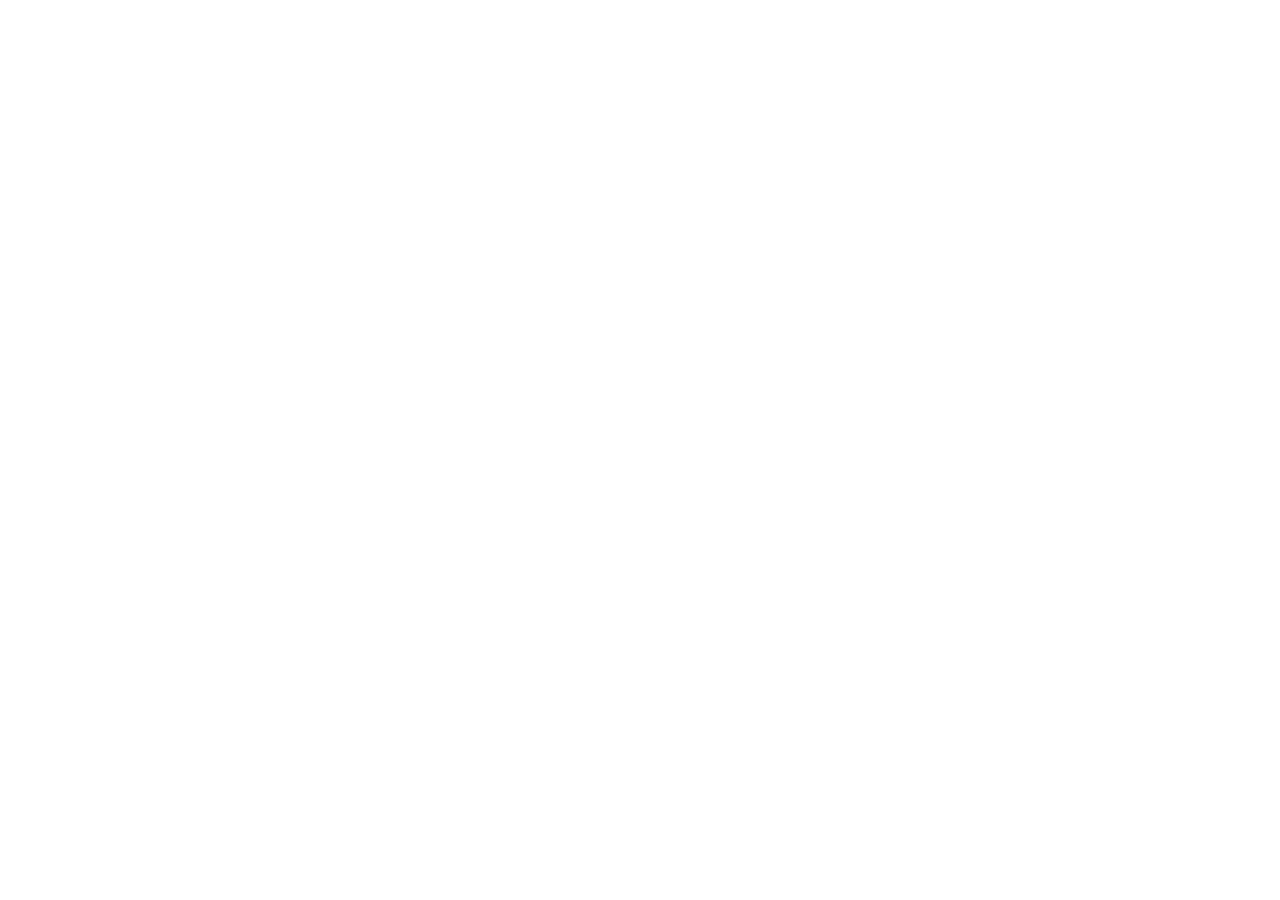
==== index.html @ dba5889d "feat: initialize Skrutacja Pisma Świętego app Set up the project structure with React, Vite, Tailwin" ====
<!doctype html>
<html lang="pl">
  <head>
    <meta charset="UTF-8" />
    <meta name="viewport" content="width=device-width, initial-scale=1.0" />
    <title>Skrutacja Pisma Świętego — Scrutatio Scripturae</title>
    <meta name="description" content="Przewodnik, interaktywny notatnik i asystent metody skrutacji Pisma Świętego z łańcuchem odnośników biblijnych i prowadzoną modlitwą." />
    <meta property="og:title" content="Skrutacja Pisma Świętego — Scrutatio Scripturae" />
    <meta property="og:description" content="Przewodnik, interaktywny notatnik i asystent metody skrutacji Pisma Świętego z łańcuchem odnośników biblijnych i prowadzoną modlitwą." />
    <meta property="og:type" content="website" />
    <meta name="twitter:card" content="summary_large_image" />
    <link rel="preconnect" href="https://fonts.googleapis.com">
    <link rel="preconnect" href="https://fonts.gstatic.com" crossorigin>
    <link href="https://fonts.googleapis.com/css2?family=Cinzel:wght@500;600;700;800&family=Newsreader:ital,opsz,wght@0,6..72,400;0,6..72,500;0,6..72,600;1,6..72,400;1,6..72,500&family=Plus+Jakarta+Sans:wght@400;500;600;700&display=swap" rel="stylesheet">
  </head>
  <body class="bg-[#0F0F12] text-[#E0E0D6] antialiased selection:bg-[#3D3524] selection:text-[#C5A059]">
    <div id="root"></div>
    <script type="module" src="/src/main.tsx"></script>
  </body>
</html>
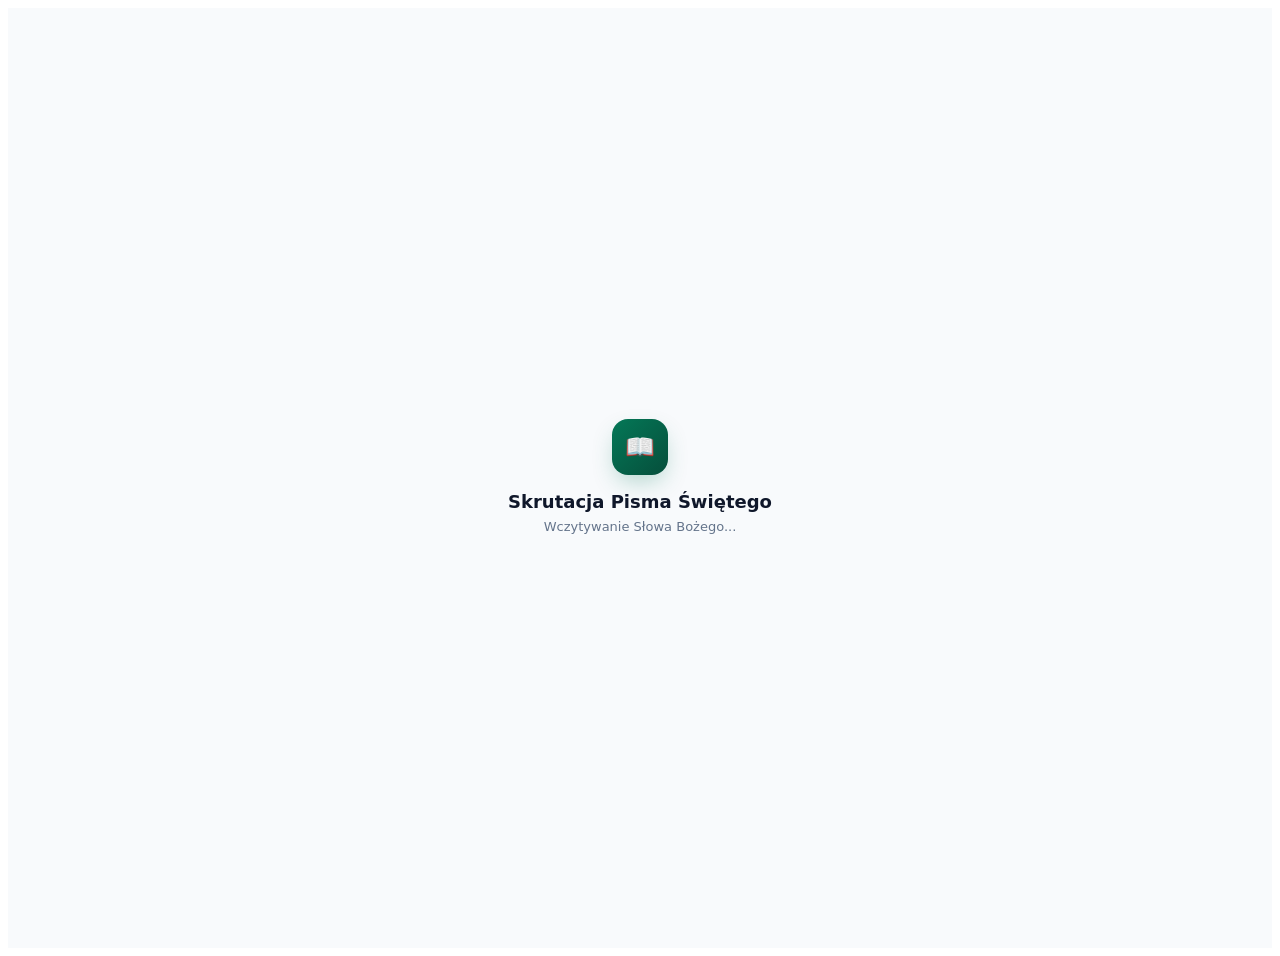
==== commit 34a9cbfc: "refactor: improve architecture and PWA stability - Update PWA Service Worker to version 2 (Network-F" ====
--- a/index.html
+++ b/index.html
@@ -2,20 +2,69 @@
 <html lang="pl">
   <head>
     <meta charset="UTF-8" />
-    <meta name="viewport" content="width=device-width, initial-scale=1.0" />
+    <meta name="viewport" content="width=device-width, initial-scale=1.0, maximum-scale=1.0, user-scalable=no, viewport-fit=cover" />
     <title>Skrutacja Pisma Świętego — Scrutatio Scripturae</title>
     <meta name="description" content="Przewodnik, interaktywny notatnik i asystent metody skrutacji Pisma Świętego z łańcuchem odnośników biblijnych i prowadzoną modlitwą." />
     <meta property="og:title" content="Skrutacja Pisma Świętego — Scrutatio Scripturae" />
     <meta property="og:description" content="Przewodnik, interaktywny notatnik i asystent metody skrutacji Pisma Świętego z łańcuchem odnośników biblijnych i prowadzoną modlitwą." />
     <meta property="og:type" content="website" />
     <meta name="twitter:card" content="summary_large_image" />
+
+    <!-- SecurePrivacy Cookie Consent (Non-blocking) -->
+    <script async src="https://app.secureprivacy.ai/script/6a971ee57500671f4a729f16.js"></script>
+
+    <!-- Google tag (gtag.js) -->
+    <script async src="https://www.googletagmanager.com/gtag/js?id=G-ELJ74W0R02"></script>
+    <script>
+      window.dataLayer = window.dataLayer || [];
+      function gtag(){dataLayer.push(arguments);}
+      gtag('js', new Date());
+
+      gtag('config', 'G-ELJ74W0R02');
+    </script>
+
+    <!-- PWA & Mobile Web App Settings -->
+    <link rel="manifest" href="/manifest.json" />
+    <meta name="theme-color" content="#047857" />
+    <meta name="apple-mobile-web-app-capable" content="yes" />
+    <meta name="apple-mobile-web-app-status-bar-style" content="black-translucent" />
+    <meta name="apple-mobile-web-app-title" content="Skrutacja" />
+    <link rel="apple-touch-icon" href="/icon-192.svg" />
+    <link rel="icon" type="image/svg+xml" href="/icon-192.svg" />
+
     <link rel="preconnect" href="https://fonts.googleapis.com">
     <link rel="preconnect" href="https://fonts.gstatic.com" crossorigin>
     <link href="https://fonts.googleapis.com/css2?family=Cinzel:wght@500;600;700;800&family=Newsreader:ital,opsz,wght@0,6..72,400;0,6..72,500;0,6..72,600;1,6..72,400;1,6..72,500&family=Plus+Jakarta+Sans:wght@400;500;600;700&display=swap" rel="stylesheet">
   </head>
-  <body class="bg-[#0F0F12] text-[#E0E0D6] antialiased selection:bg-[#3D3524] selection:text-[#C5A059]">
-    <div id="root"></div>
+  <body class="bg-slate-50 text-slate-900 antialiased selection:bg-emerald-100 selection:text-emerald-900">
+    <div id="root">
+      <div style="min-height: 100vh; display: flex; flex-direction: column; align-items: center; justify-content: center; background-color: #f8fafc; font-family: system-ui, -apple-system, sans-serif; color: #0f172a; padding: 20px; text-align: center;">
+        <div style="width: 56px; height: 56px; border-radius: 16px; background: linear-gradient(135deg, #047857, #064e3b); display: flex; align-items: center; justify-content: center; color: white; font-size: 24px; box-shadow: 0 10px 25px -5px rgba(4, 120, 87, 0.3); margin-bottom: 16px;">
+          📖
+        </div>
+        <div style="font-size: 18px; font-weight: 700; color: #0f172a; margin-bottom: 6px;">
+          Skrutacja Pisma Świętego
+        </div>
+        <div style="font-size: 13px; color: #64748b; max-width: 280px; line-height: 1.4;">
+          Wczytywanie Słowa Bożego...
+        </div>
+      </div>
+    </div>
     <script type="module" src="/src/main.tsx"></script>
+    <script>
+      if ('serviceWorker' in navigator) {
+        window.addEventListener('load', () => {
+          navigator.serviceWorker.register('/sw.js').then(reg => {
+            // Check for updates periodically
+            if (reg) {
+              reg.update().catch(() => {});
+            }
+          }).catch(err => {
+            console.log('SW registration notice:', err);
+          });
+        });
+      }
+    </script>
   </body>
 </html>
 
